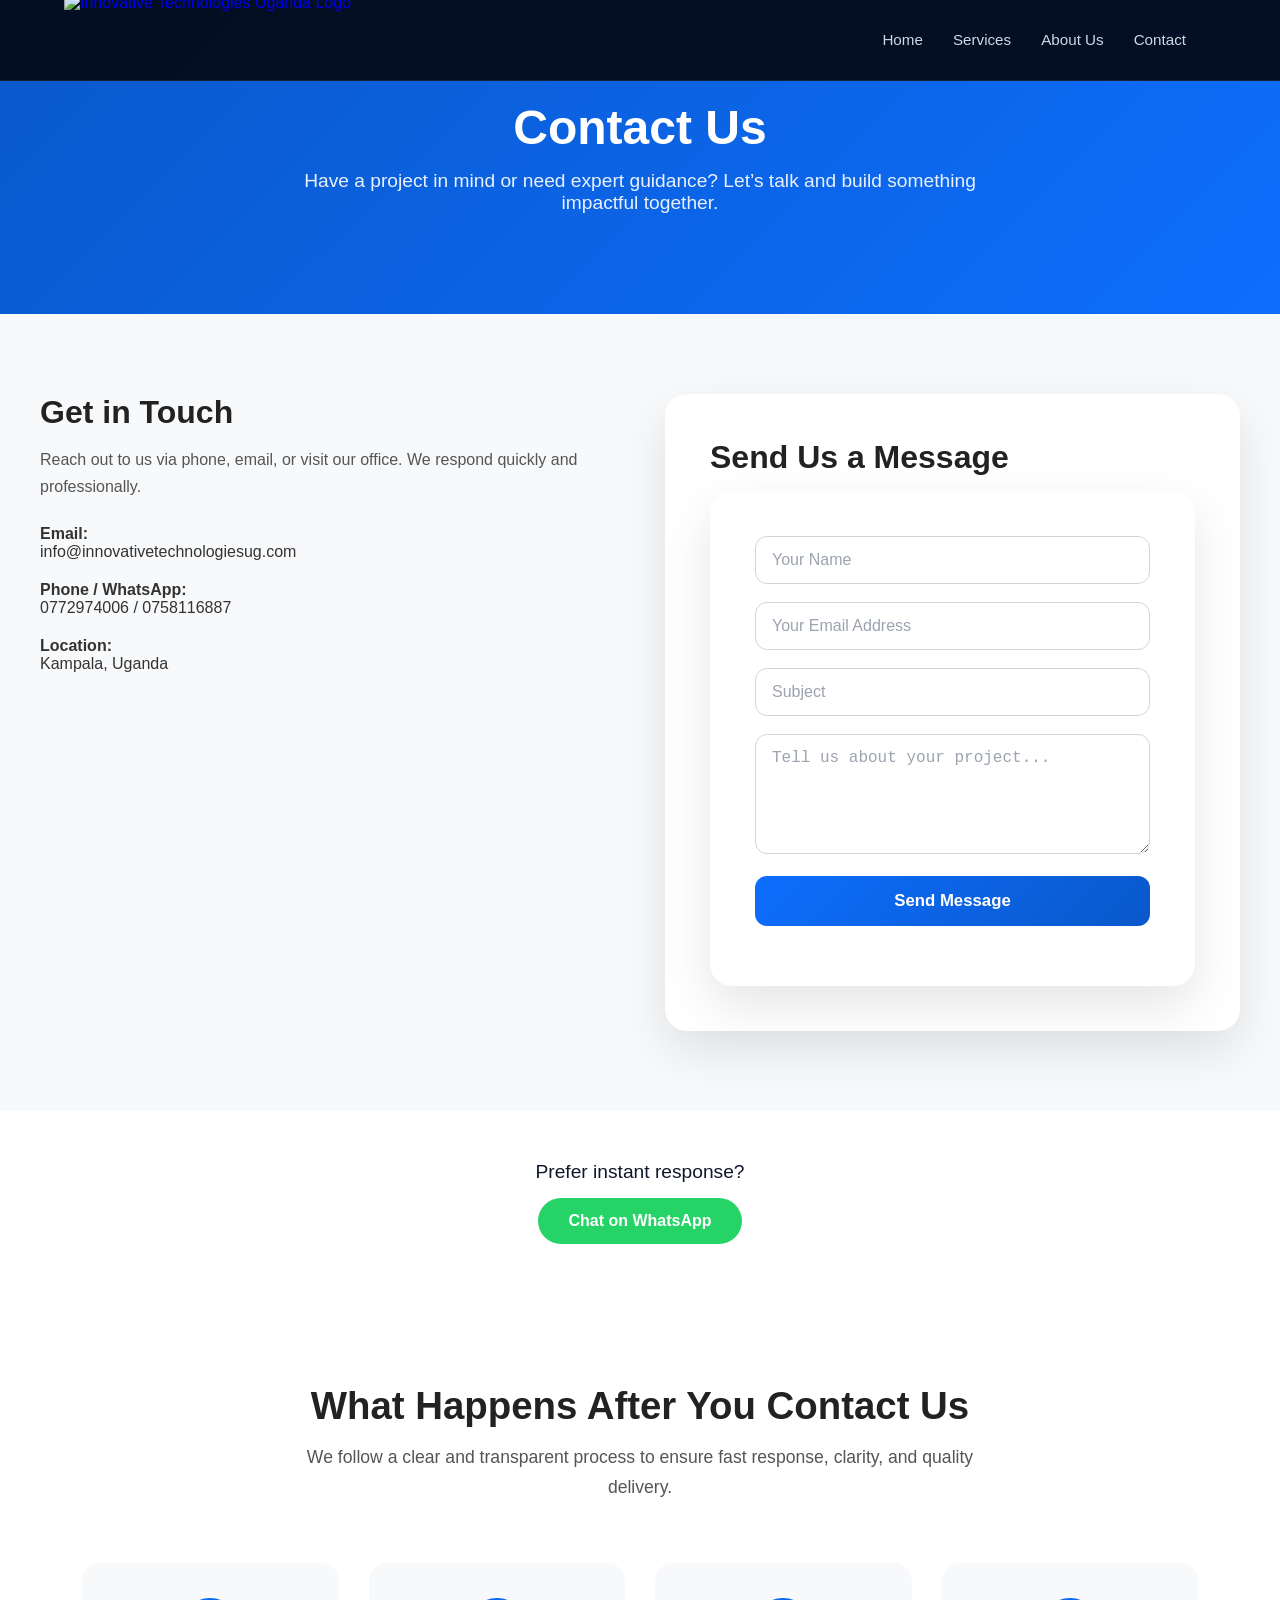
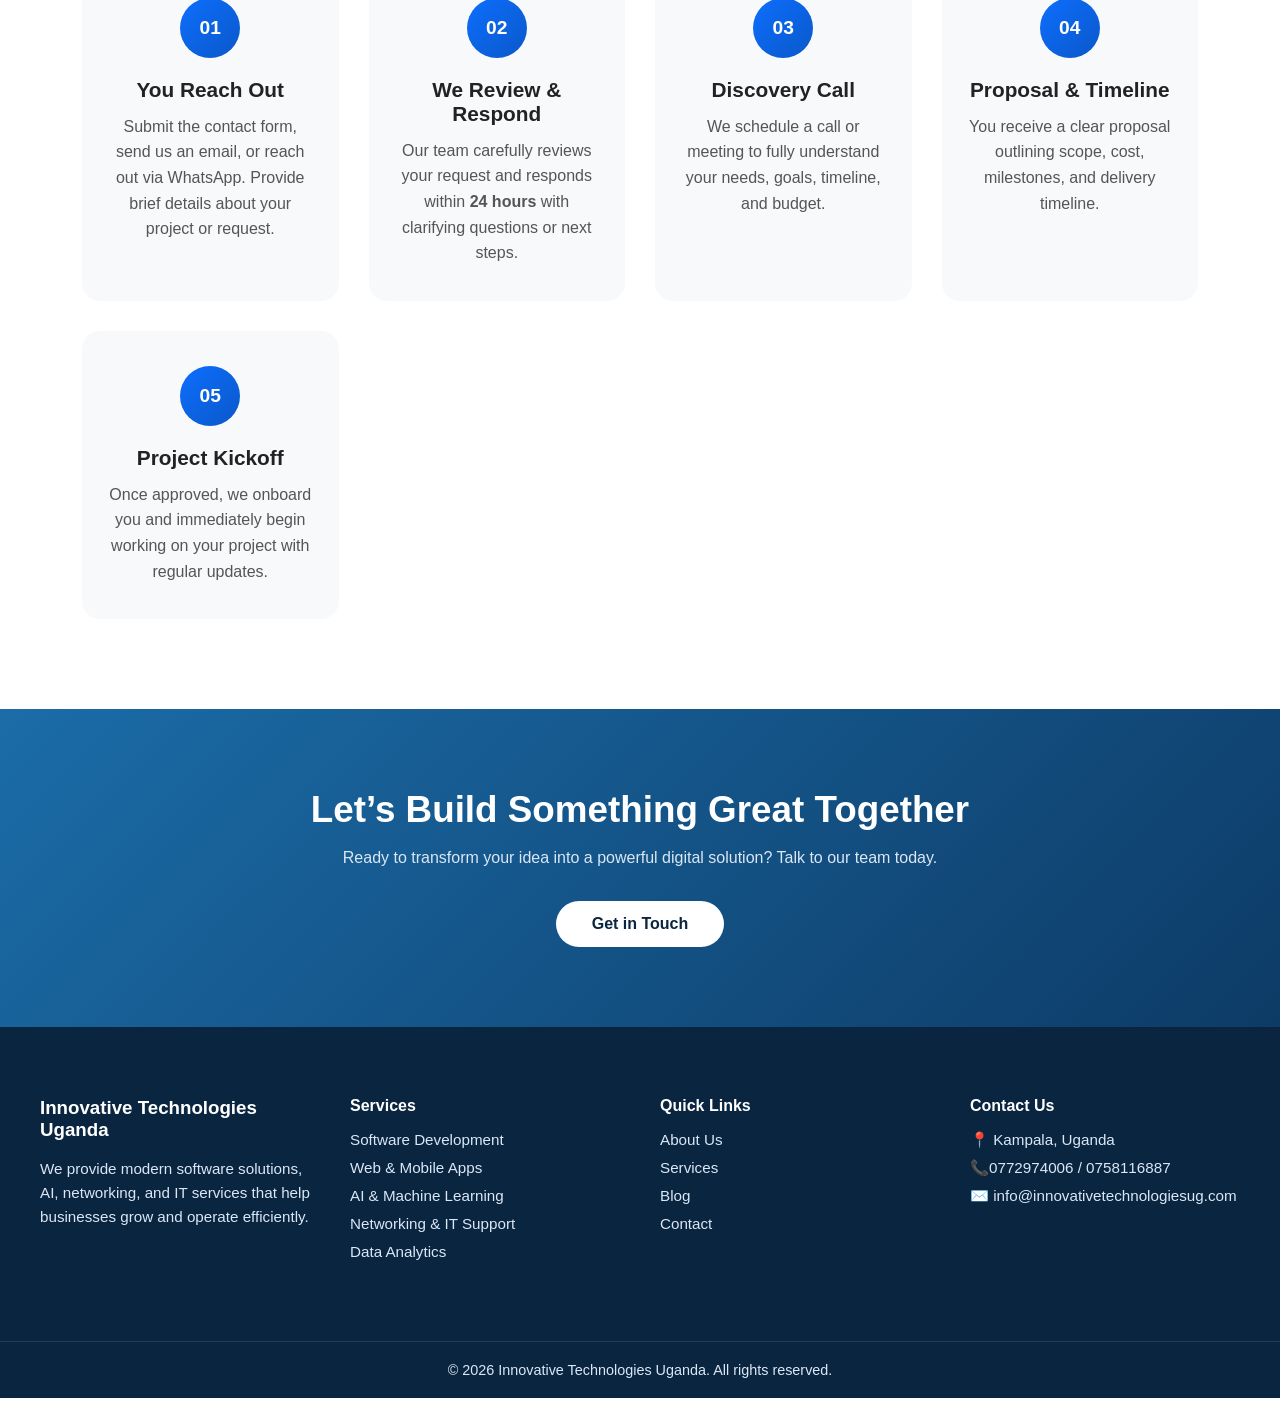
==== contact.html @ 9dba798c "Add files via upload" ====
<!DOCTYPE html>
<html lang="en">
<head>
    <meta charset="UTF-8">
    <meta name="viewport" content="width=device-width, initial-scale=1.0">
    <title>Contact Us | Innovative Technologies Uganda</title>
    <meta
  name="description"
  content="Contact Innovative Technologies Uganda to start your project. We respond quickly and provide expert guidance for your digital needs."
/>
    <link rel="stylesheet" href="contact.css">
</head>
<body>
    
    <header class="site-header">
  <div class="container header-flex">

     <div class="logo">
  <a href="index.html">
    <img src="images/ITU V4.png" alt="Innovative Technologies Uganda Logo">
    <span></span>
  </a>
</div>

    <!-- Desktop Navigation -->
    <nav class="main-nav">
      <ul>
        <li><a href="index.html">Home</a></li>
          <li><a href="services.html">Services</a></li>
          <li><a href="about.html">About Us</a></li>
          <li><a href="contact.html">Contact</a></li>
          <li><a href="blog.html"></a></li>
      </ul>
    </nav>

  

    <!-- Hamburger -->
    <div class="hamburger" id="hamburger">
      <span></span>
      <span></span>
      <span></span>
    </div>

  </div>

  <!-- Mobile Menu -->
  <div class="mobile-menu" id="mobileMenu">
    <a href="index.html">Home</a>
    <a href="services.html">Services</a>
    <a href="about.html">About</a>
    <a href="blog.html"></a>
    <a href="contact.html" class="mobile-cta">Contact us</a>
  </div>
</header>
<section class="contact-hero">
  <div class="contact-hero-content">
    <h1>Contact Us</h1>
    <p>
      Have a project in mind or need expert guidance?
      Let’s talk and build something impactful together.
    </p>
  </div>
</section>
<section class="contact-section">
  <div class="contact-container">

    <!-- Contact Info -->
    <div class="contact-info">
      <h2>Get in Touch</h2>
      <p>
        Reach out to us via phone, email, or visit our office.
        We respond quickly and professionally.
      </p>

      <ul>
        <li>
          <strong>Email:</strong><br>
          info@innovativetechnologiesug.com
        </li>
        <li>
          <strong>Phone / WhatsApp:</strong><br>
          0772974006 / 0758116887
        </li>
        <li>
          <strong>Location:</strong><br>
          Kampala, Uganda
        </li>
      </ul>
    </div>

    <!-- Contact Form -->
    <div class="contact-form">
      <h2>Send Us a Message</h2>

      

    <!-- RIGHT COLUMN -->
    <form
      class="contact-form"
      id="contactForm"
      action="https://formspree.io/f/myzyqpzd"
      method="POST"
    >

      <div class="form-group">
        <input type="text" name="name" placeholder="Your Name" required>
      </div>

      <div class="form-group">
        <input type="email" name="email" placeholder="Your Email Address" required>
      </div>

      <div class="form-group">
        <input type="text" name="subject" placeholder="Subject">
      </div>

      <div class="form-group">
        <textarea
          name="message"
          rows="5"
          placeholder="Tell us about your project..."
          required
        ></textarea>
      </div>

      <!-- Honeypot -->
      <input type="text" name="_gotcha" style="display:none">

      <button type="submit" class="form-btn">Send Message</button>
      <p id="formStatus" class="form-status"></p>

    </form>
    </div>

  </div>
</section>
<section class="contact-cta">
  <p>Prefer instant response?</p>
  <a href="https://wa.me/256772974006" class="whatsapp-btn">
    Chat on WhatsApp
  </a>
</section>
<section class="contact-process">
  <div class="container">

    <div class="section-header">
      <h2>What Happens After You Contact Us</h2>
      <p>
        We follow a clear and transparent process to ensure
        fast response, clarity, and quality delivery.
      </p>
    </div>

    <div class="process-steps">

      <div class="process-step">
        <span class="step-number">01</span>
        <h3>You Reach Out</h3>
        <p>
          Submit the contact form, send us an email, or reach out via WhatsApp.
          Provide brief details about your project or request.
        </p>
      </div>

      <div class="process-step">
        <span class="step-number">02</span>
        <h3>We Review & Respond</h3>
        <p>
          Our team carefully reviews your request and responds within
          <strong>24 hours</strong> with clarifying questions or next steps.
        </p>
      </div>

      <div class="process-step">
        <span class="step-number">03</span>
        <h3>Discovery Call</h3>
        <p>
          We schedule a call or meeting to fully understand your needs,
          goals, timeline, and budget.
        </p>
      </div>

      <div class="process-step">
        <span class="step-number">04</span>
        <h3>Proposal & Timeline</h3>
        <p>
          You receive a clear proposal outlining scope, cost,
          milestones, and delivery timeline.
        </p>
      </div>

      <div class="process-step">
        <span class="step-number">05</span>
        <h3>Project Kickoff</h3>
        <p>
          Once approved, we onboard you and immediately begin
          working on your project with regular updates.
        </p>
      </div>

    </div>

  </div>
</section>

<footer class="site-footer">
  <div class="footer-cta">
    <h2>Let’s Build Something Great Together</h2>
    <p>
      Ready to transform your idea into a powerful digital solution?
      Talk to our team today.
    </p>
    <a href="contact.html" class="footer-cta-btn">Get in Touch</a>
  </div>

  <div class="footer-content">
    <div class="footer-grid">

      <!-- Company Info -->
      <div class="footer-column">
        <h3>Innovative Technologies Uganda</h3>
        <p>
          We provide modern software solutions, AI, networking, and IT services
          that help businesses grow and operate efficiently.
        </p>
      </div>
      

      <!-- Services -->
      <div class="footer-column">
        <h4>Services</h4>
        <ul>
          <li><a href="services.html#software">Software Development</a></li>
          <li><a href="services.html#web">Web & Mobile Apps</a></li>
          <li><a href="services.html#ai">AI & Machine Learning</a></li>
          <li><a href="services.html#networking">Networking & IT Support</a></li>
          <li><a href="services.html#data">Data Analytics</a></li>
        </ul>
      </div>

      <!-- Quick Links -->
      <div class="footer-column">
        <h4>Quick Links</h4>
        <ul>
          <li><a href="about.html">About Us</a></li>
          <li><a href="services.html">Services</a></li>
          <li><a href="blog.html">Blog</a></li>
          <li><a href="contact.html">Contact</a></li>
        </ul>
      </div>

      <!-- Contact -->
      <div class="footer-column">
        <h4>Contact Us</h4>
        <ul class="footer-contact">
          <li>📍 Kampala, Uganda</li>
          <li>📞0772974006  / 0758116887</li>
          <li>✉️ info@innovativetechnologiesug.com</li>
        </ul>
        
      </div>

    </div>
  </div>

  <div class="footer-bottom">
    <p>
      © <span id="year"></span> Innovative Technologies Uganda.
      All rights reserved.
    </p>
  </div>
</footer>

<script>
  const header = document.querySelector(".site-header");
  const hamburger = document.getElementById("hamburger");
  const mobileMenu = document.getElementById("mobileMenu");

  // Toggle mobile menu
  hamburger.addEventListener("click", () => {
    mobileMenu.style.display =
      mobileMenu.style.display === "flex" ? "none" : "flex";
  });

  // Sticky header scroll behavior
  window.addEventListener("scroll", () => {
    if (window.scrollY > 60) {
      header.classList.add("scrolled");
    } else {
      header.classList.remove("scrolled");
    }
  });
  ;
  document.getElementById('year').textContent = new Date().getFullYear();
const form = document.getElementById("contactForm");
const status = document.getElementById("formStatus");

form.addEventListener("submit", async (e) => {
  e.preventDefault(); // stop redirect

  status.textContent = "Sending...";
  status.style.color = "#555";

  const formData = new FormData(form);

  try {
    const response = await fetch(form.action, {
      method: form.method,
      body: formData,
      headers: {
        "Accept": "application/json"
      }
    });

    const result = await response.json();

    if (response.ok) {
      status.textContent =
        "✅ Message sent successfully! We’ll get back to you shortly.";
      status.style.color = "green";
      form.reset();
    } else {
      status.textContent =
        `❌ ${result.error || "Submission failed. Please try again."}`;
      status.style.color = "red";
    }
  } catch (error) {
    status.textContent =
      "❌ Network error. Please try again later.";
    status.style.color = "red";
  }
});
</script>
    
</body>
</html>
---- contact.css ----
/* HEADER */
.site-header {
  position: fixed;
  width: 100%;
  top: 0;
  z-index: 1000;
  background: rgba(5, 11, 26, 0.95);
  border-bottom: 1px solid rgba(255, 255, 255, 0.08);
}

.header-flex {
  display: flex;
  align-items: center;
  justify-content: space-between;
  height: 80px;
}

/* LOGO */


.logo a {
  display: flex;
  align-items: center;
  gap: 10px;
  text-decoration: none;
}

.logo img {
  height: 92px;
  width: auto;
  transition: 0.3s ease;
}

.logo span {
  font-size: 1.1rem;
  font-weight: 700;
  color: #ffffff;
  white-space: nowrap;
}

/* When header turns white on scroll */
header.scrolled .logo span {
  color: #222;
}
header.scrolled .logo img {
  height: 92px;
}
@media (max-width: 768px) {
  .logo span {
    font-size: 1rem;
  }

  .logo img {
    height: 86px;
  }
}
@media (max-width: 480px) {
  .logo span {
    display: none;
  }
}
header.scrolled .logo span {
  color: #222;
}

/* NAV */
.main-nav ul {
  display: flex;
  list-style: none;
  gap: 30px;
}

.main-nav a {
  color: #d0d7e2;
  text-decoration: none;
  font-size: 0.95rem;
}

.main-nav a:hover {
  color: #4aa3ff;
}

/* HEADER BUTTON */
.header-btn {
  background: #ff4b4b;
  color: #fff;
  padding: 10px 18px;
  border-radius: 6px;
  text-decoration: none;
  font-weight: 600;
}

.header-btn:hover {
  background: #e63b3b;
}

/* HERO BUTTONS */
.hero-actions {
  display: flex;
  justify-content: center;
  gap: 20px;
  flex-wrap: wrap;
}

.btn-primary {
  background: #ff4b4b;
  color: #fff;
  padding: 14px 26px;
  border-radius: 6px;
  text-decoration: none;
  font-weight: 600;
}

.btn-primary:hover {
  background: #e63b3b;
}

.btn-outline {
  border: 1px solid #ff4b4b;
  color: #ff4b4b;
  padding: 14px 26px;
  border-radius: 6px;
  text-decoration: none;
  font-weight: 600;
}

.btn-outline:hover {
  background: #ff4b4b;
  color: #fff;
}

/* RESPONSIVE */
@media (max-width: 768px) {
  .main-nav {
    display: none;
  }

  .hero h1 {
    font-size: 2.2rem;
  }
}
/* HAMBURGER */
.hamburger {
  display: none;
  flex-direction: column;
  gap: 5px;
  cursor: pointer;
}

.hamburger span {
  width: 24px;
  height: 3px;
  background: #ffffff;
  border-radius: 3px;
}

/* MOBILE MENU */
.mobile-menu {
  display: none;
  flex-direction: column;
  background: #050b1a;
  padding: 20px;
  border-top: 1px solid rgba(255, 255, 255, 0.1);
}

.mobile-menu a {
  color: #ffffff;
  text-decoration: none;
  padding: 14px 0;
  font-size: 1rem;
  border-bottom: 1px solid rgba(255, 255, 255, 0.08);
}

.mobile-menu a:last-child {
  border-bottom: none;
}

.mobile-cta {
  margin-top: 15px;
  background: #ff4b4b;
  padding: 14px;
  text-align: center;
  border-radius: 6px;
  font-weight: 600;
}

/* VISIBILITY CONTROLS */
.desktop-only {
  display: inline-block;
}

/* SMALL SCREENS */
@media (max-width: 768px) {

  .main-nav {
    display: none;
  }

  .desktop-only {
    display: none;
  }

  .hamburger {
    display: flex;
  }

  .hero {
    min-height: auto;
    padding: 120px 0 80px;
  }

  .hero-content {
    text-align: center;
  }

  .hero h1 {
    font-size: 2rem;
    line-height: 1.3;
  }

  .hero p {
    font-size: 0.95rem;
    margin-bottom: 30px;
  }

  .hero-actions {
    flex-direction: column;
    gap: 15px;
  }

  .btn-primary,
  .btn-outline {
    width: 100%;
    text-align: center;
  }
}
/* HEADER TRANSITION */
.site-header {
  transition: all 0.3s ease;
}

/* SHRINK STATE */
.site-header.scrolled {
  background: #ffffff;
  height: 65px;
  box-shadow: 0 6px 20px rgba(0, 0, 0, 0.08);
}

/* LOGO COLOR CHANGE */
.site-header.scrolled .logo {
  color: #0a2540;
}

.site-header.scrolled .logo span {
  color: #0066ff;
}

/* NAV LINKS ON SCROLL */
.site-header.scrolled .main-nav a {
  color: #0a2540;
}

.site-header.scrolled .main-nav a:hover {
  color: #0066ff;
}

/* CONTACT BUTTON ON SCROLL */
.site-header.scrolled .header-btn {
  background: #0066ff;
  color: #ffffff;
}

.site-header.scrolled .header-btn:hover {
  background: #004fcc;
}

/* HAMBURGER COLOR CHANGE */
.site-header.scrolled .hamburger span {
  background: #0a2540;
}
/* ===== GLOBAL HELPERS ===== */
:root{
  --primary: #1e5eff;
  --text: #0f172a;
  --muted: #64748b;
  --bg: #f8fafc;
  --border: #e5e7eb;
  --card: #ffffff;
}

*{
  margin: 0;
  padding: 0;
  box-sizing: border-box;
}

body{
  font-family: Arial, Helvetica, sans-serif;
  color: var(--text);
  background: #fff;
}

.container{
  width: 90%;
  max-width: 1200px;
  margin: 0 auto;
}
.contact-hero {
  background: linear-gradient(135deg, #0a58ca, #0d6efd);
  padding: 100px 20px;
  text-align: center;
  color: #ffffff;
}

.contact-hero h1 {
  font-size: 3rem;
  margin-bottom: 15px;
  font-weight: 700;
}

.contact-hero p {
  font-size: 1.2rem;
  max-width: 700px;
  margin: auto;
  color: #e9f1ff;
}
.contact-section {
  padding: 80px 20px;
  background: #f8f9fb;
}

.contact-container {
  max-width: 1200px;
  margin: auto;
  display: grid;
  grid-template-columns: 1fr 1fr;
  gap: 50px;
}

.contact-info h2,
.contact-form h2 {
  font-size: 2rem;
  margin-bottom: 15px;
  font-weight: 700;
  color: #222;
}

.contact-info p {
  margin-bottom: 25px;
  color: #555;
  line-height: 1.7;
}

.contact-info ul {
  list-style: none;
  padding: 0;
}

.contact-info li {
  margin-bottom: 20px;
  font-size: 1rem;
  color: #333;
}
/* FORM CARD */
.contact-form {
  background: #ffffff;
  padding: 45px;
  border-radius: 22px;
  box-shadow: 0 20px 50px rgba(0,0,0,0.1);
}

/* FORM GROUP */
.form-group {
  margin-bottom: 18px;
}

/* INPUTS */
.contact-form input,
.contact-form textarea {
  width: 100%;
  padding: 14px 16px;
  border-radius: 12px;
  border: 1px solid #d1d5db;
  font-size: 1rem;
  background: #ffffff;
  color: #111827;
  transition: border-color 0.3s, box-shadow 0.3s;
}

.contact-form input::placeholder,
.contact-form textarea::placeholder {
  color: #9ca3af;
}

.contact-form input:focus,
.contact-form textarea:focus {
  outline: none;
  border-color: #0d6efd;
  box-shadow: 0 0 0 4px rgba(13,110,253,0.15);
}

/* BUTTON */
.form-btn {
  width: 100%;
  padding: 15px;
  border-radius: 12px;
  background: linear-gradient(135deg, #0d6efd, #0a58ca);
  color: #ffffff;
  font-size: 1.05rem;
  font-weight: 600;
  border: none;
  cursor: pointer;
  transition: transform 0.2s, box-shadow 0.2s;
}

.form-btn:hover {
  transform: translateY(-2px);
  box-shadow: 0 12px 30px rgba(13,110,253,0.35);
}

/* STATUS MESSAGE */
.form-status {
  margin-top: 15px;
  font-size: 0.95rem;
  text-align: center;
}
.contact-cta {
  text-align: center;
  padding: 50px 20px;
  background: #ffffff;
}

.contact-cta p {
  font-size: 1.2rem;
  margin-bottom: 15px;
}

.whatsapp-btn {
  display: inline-block;
  padding: 14px 30px;
  background: #25d366;
  color: #ffffff;
  border-radius: 50px;
  text-decoration: none;
  font-weight: 600;
}

.whatsapp-btn:hover {
  opacity: 0.9;
}
@media (max-width: 900px) {
  .contact-container {
    grid-template-columns: 1fr;
  }

  .contact-hero h1 {
    font-size: 2.3rem;
  }
}
.contact-process {
  padding: 90px 20px;
  background: #ffffff;
}

.contact-process .container {
  max-width: 1200px;
  margin: auto;
}

.section-header {
  text-align: center;
  margin-bottom: 60px;
}

.section-header h2 {
  font-size: 2.4rem;
  font-weight: 700;
  margin-bottom: 15px;
  color: #222;
}

.section-header p {
  max-width: 700px;
  margin: auto;
  font-size: 1.1rem;
  color: #555;
  line-height: 1.7;
}

/* Steps layout */
.process-steps {
  display: grid;
  grid-template-columns: repeat(auto-fit, minmax(240px, 1fr));
  gap: 30px;
}

/* Individual step */
.process-step {
  background: #f8f9fb;
  padding: 35px 25px;
  border-radius: 18px;
  text-align: center;
  position: relative;
  transition: 0.3s ease;
}

.process-step:hover {
  transform: translateY(-8px);
  box-shadow: 0 20px 40px rgba(0,0,0,0.08);
}

/* Step number */
.step-number {
  display: inline-block;
  width: 60px;
  height: 60px;
  line-height: 60px;
  background: linear-gradient(135deg, #0d6efd, #0a58ca);
  color: #ffffff;
  font-size: 1.2rem;
  font-weight: 700;
  border-radius: 50%;
  margin-bottom: 20px;
}

/* Step text */
.process-step h3 {
  font-size: 1.3rem;
  margin-bottom: 12px;
  color: #222;
}

.process-step p {
  font-size: 1rem;
  color: #555;
  line-height: 1.6;
}
.site-footer {
  background: #0a2540;
  color: #dbe7f5;
}

/* CTA STRIP INSIDE FOOTER */
.footer-cta {
  background: linear-gradient(135deg, #1b6ca8, #0d3b66);
  text-align: center;
  padding: 80px 20px;
}

.footer-cta h2 {
  font-size: 2.3rem;
  color: #ffffff;
  margin-bottom: 14px;
}

.footer-cta p {
  max-width: 700px;
  margin: 0 auto 30px;
  font-size: 1rem;
  line-height: 1.6;
}

.footer-cta-btn {
  display: inline-block;
  background: #ffffff;
  color: #0a2540;
  padding: 14px 36px;
  border-radius: 30px;
  font-weight: 600;
  text-decoration: none;
  transition: all 0.3s ease;
}

.footer-cta-btn:hover {
  background: #e6f0fa;
  transform: translateY(-2px);
}

/* FOOTER CONTENT */
.footer-content {
  padding: 70px 20px;
}

.footer-grid {
  max-width: 1200px;
  margin: 0 auto;
  display: grid;
  grid-template-columns: repeat(auto-fit, minmax(220px, 1fr));
  gap: 40px;
}

.footer-column h3,
.footer-column h4 {
  color: #ffffff;
  margin-bottom: 16px;
}

.footer-column p {
  font-size: 0.95rem;
  line-height: 1.6;
}

.footer-column ul {
  list-style: none;
  padding: 0;
}

.footer-column ul li {
  margin-bottom: 10px;
}

.footer-column ul li a {
  color: #dbe7f5;
  text-decoration: none;
  font-size: 0.95rem;
  transition: color 0.3s ease;
}

.footer-column ul li a:hover {
  color: #ffffff;
}

.footer-contact li {
  font-size: 0.95rem;
}

/* FOOTER BOTTOM */
.footer-bottom {
  border-top: 1px solid rgba(255, 255, 255, 0.1);
  text-align: center;
  padding: 20px;
  font-size: 0.9rem;
}

/* MOBILE OPTIMIZATION */
@media (max-width: 600px) {
  .footer-cta h2 {
    font-size: 1.8rem;
  }

  .footer-content {
    padding: 50px 16px;
  }
}
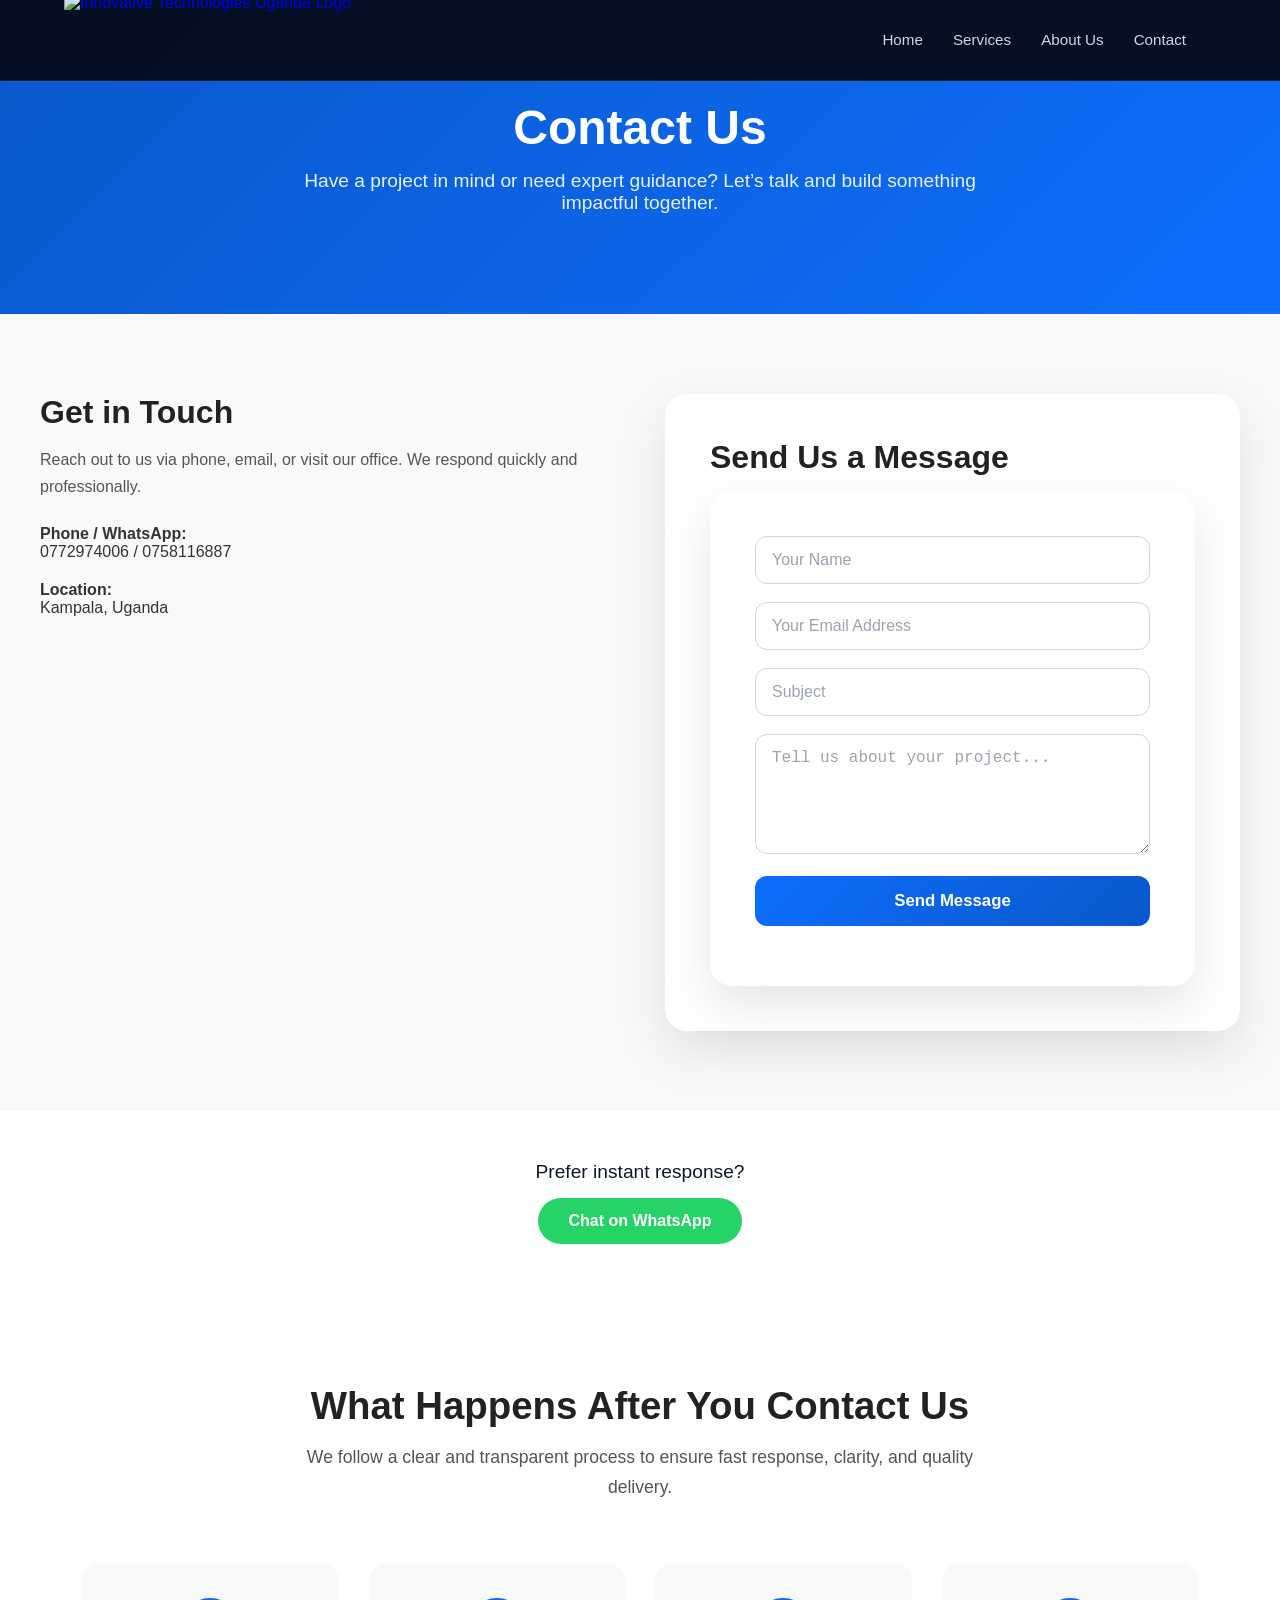
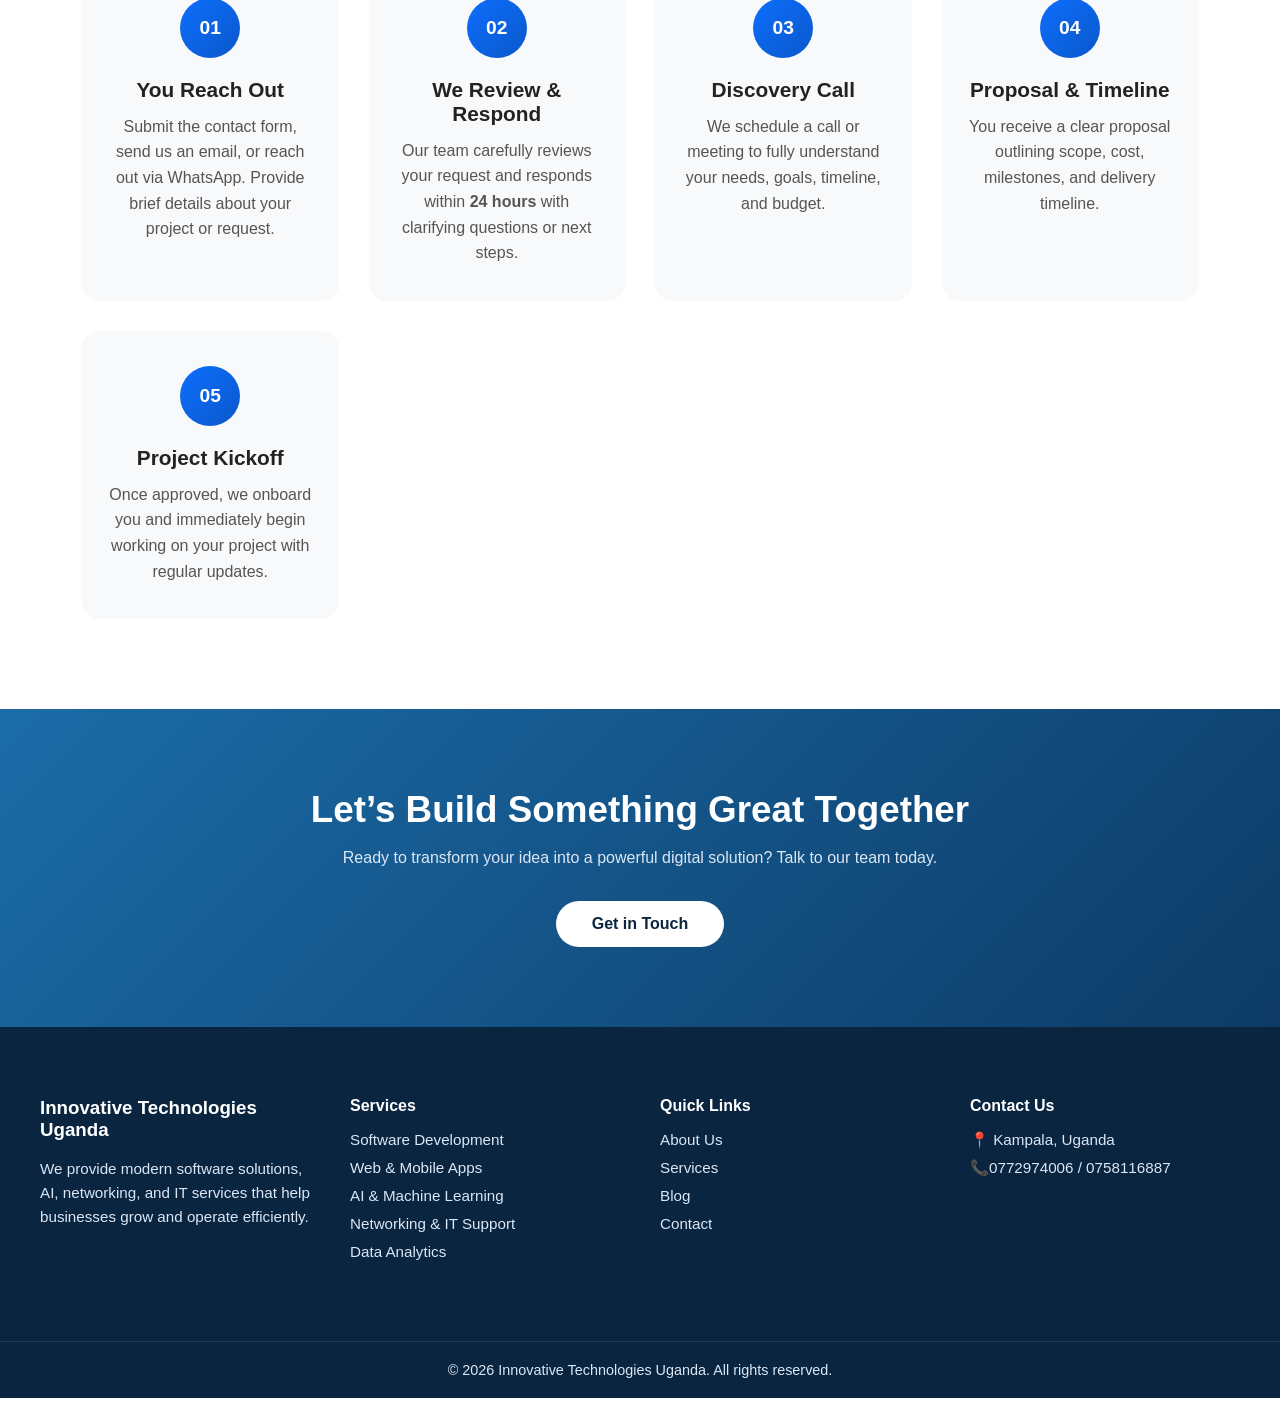
==== commit a243f34b: "Update contact.html" ====
--- a/contact.html
+++ b/contact.html
@@ -74,10 +74,7 @@
       </p>
 
       <ul>
-        <li>
-          <strong>Email:</strong><br>
-          info@innovativetechnologiesug.com
-        </li>
+        
         <li>
           <strong>Phone / WhatsApp:</strong><br>
           0772974006 / 0758116887
@@ -256,7 +253,7 @@
         <ul class="footer-contact">
           <li>📍 Kampala, Uganda</li>
           <li>📞0772974006  / 0758116887</li>
-          <li>✉️ info@innovativetechnologiesug.com</li>
+          
         </ul>
         
       </div>
@@ -334,4 +331,4 @@
 </script>
     
 </body>
-</html>+</html>
